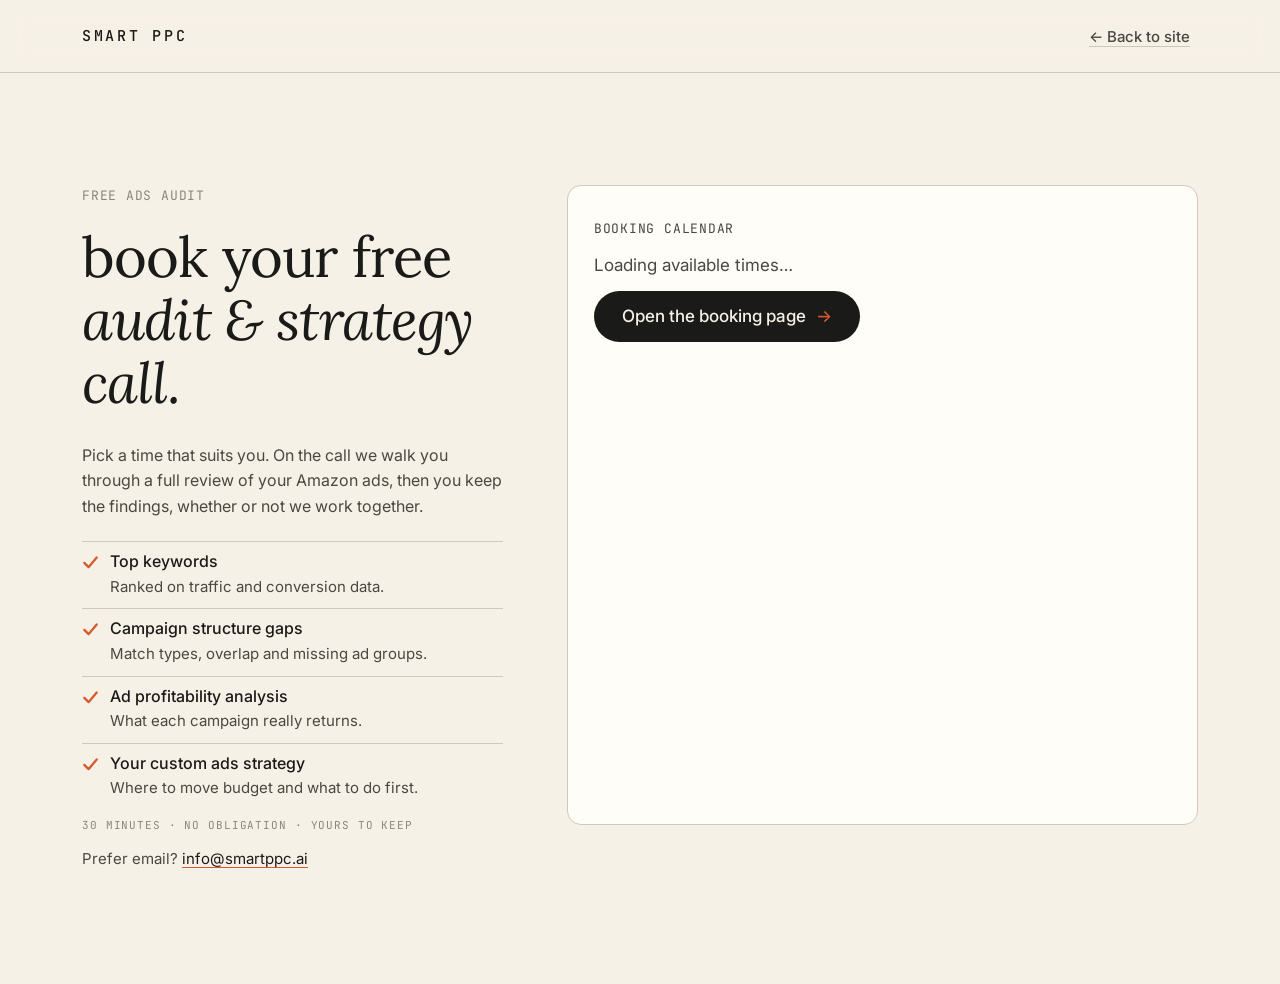
==== book.html @ a891c184 "Launch Smart PPC website Single-page zoom site (hero, how it works, why it works, AI-powered, track " ====
<!doctype html>
<html lang="en-GB">
<head>
  <meta charset="utf-8" />
  <meta name="viewport" content="width=device-width, initial-scale=1" />
  <title>Book your free Amazon ads audit — Smart PPC</title>
  <meta name="description" content="Book a free 30-minute Amazon ads audit and strategy call with Smart PPC: top keywords, campaign structure gaps, profitability analysis and a custom ads strategy. No obligation." />
  <meta property="og:title" content="Book your free Amazon ads audit — Smart PPC" />
  <meta property="og:description" content="A free 30-minute audit and strategy call. Top keywords, campaign gaps, profitability and a custom ads strategy. No obligation." />
  <meta property="og:image" content="https://smartppc.ai/assets/og.jpg?v=2" />
  <meta property="og:url" content="https://smartppc.ai/book.html" />
  <meta name="twitter:card" content="summary_large_image" />
  <meta name="theme-color" content="#F6F1E7" />
  <link rel="icon" href="assets/favicon.svg" type="image/svg+xml" />
  <link rel="preconnect" href="https://fonts.googleapis.com" />
  <link rel="preconnect" href="https://fonts.gstatic.com" crossorigin />
  <link href="https://fonts.googleapis.com/css2?family=Lora:ital,wght@0,400;0,500;1,400&family=Inter:wght@400;500&family=JetBrains+Mono:wght@400;500&display=swap" rel="stylesheet" />
  <link rel="stylesheet" href="styles.css?v=7" />
</head>
<body>
  <header class="nav is-scrolled">
    <div class="wrap nav__inner">
      <a href="index.html" class="wordmark">SMART PPC</a>
      <a href="index.html" class="link book-page__back">← Back to site</a>
    </div>
  </header>

  <main class="section book-page">
    <div class="wrap book-page__grid">
      <div class="book-page__head">
        <p class="eyebrow">Free ads audit</p>
        <h1 class="h2">book your free<br /><em>audit &amp; strategy call.</em></h1>
      </div>

      <div class="book-page__copy">
        <p class="book-page__lead">Pick a time that suits you. On the call we walk you through a full review of your Amazon ads, then you keep the findings, whether or not we work together.</p>
        <ul class="audit audit--compact">
          <li><h3>Top keywords</h3><p>Ranked on traffic and conversion data.</p></li>
          <li><h3>Campaign structure gaps</h3><p>Match types, overlap and missing ad groups.</p></li>
          <li><h3>Ad profitability analysis</h3><p>What each campaign really returns.</p></li>
          <li><h3>Your custom ads strategy</h3><p>Where to move budget and what to do first.</p></li>
        </ul>
        <p class="audit__note">30 minutes · no obligation · yours to keep</p>
        <p class="book-page__contact">Prefer email? <a href="mailto:info@smartppc.ai?subject=Free%20Amazon%20ads%20audit">info@smartppc.ai</a></p>
      </div>

      <div class="book-page__cal" id="booking-calendar">
        <!-- Shown until the Cal.com calendar loads (or if it's blocked) -->
        <div class="book-page__fallback">
          <p class="eyebrow">Booking calendar</p>
          <p>Loading available times…</p>
          <a class="pill" href="https://cal.com/smartppc/free-audit" target="_blank" rel="noopener">Open the booking page <span class="arrow">→</span></a>
        </div>
      </div>
    </div>
  </main>

  <!-- Cal.com inline embed (official loader) — books into info@smartppc.ai's Google Calendar -->
  <script>
    (function (C, A, L) { let p = function (a, ar) { a.q.push(ar); }; let d = C.document; C.Cal = C.Cal || function () { let cal = C.Cal; let ar = arguments; if (!cal.loaded) { cal.ns = {}; cal.q = cal.q || []; d.head.appendChild(d.createElement("script")).src = A; cal.loaded = true; } if (ar[0] === L) { const api = function () { p(api, arguments); }; const namespace = ar[1]; api.q = api.q || []; if (typeof namespace === "string") { cal.ns[namespace] = cal.ns[namespace] || api; p(cal.ns[namespace], ar); p(cal, ["initNamespace", namespace]); } else p(cal, ar); return; } p(cal, ar); }; })(window, "https://app.cal.com/embed/embed.js", "init");
    Cal("init", "free-audit", { origin: "https://cal.com" });
    Cal.ns["free-audit"]("inline", {
      elementOrSelector: "#booking-calendar",
      calLink: "smartppc/free-audit",
      config: { layout: "month_view", theme: "light" },
    });
    Cal.ns["free-audit"]("ui", {
      theme: "light",
      hideEventTypeDetails: false,
      layout: "month_view",
      cssVarsPerTheme: { light: { "cal-brand": "#D85A30" } },
    });
  </script>
</body>
</html>
---- styles.css ----
/* Smart PPC — same palette and type as the LinkedIn ad (remotion-video/src/ppc-ad/theme.ts) */
:root {
  --cream: #f6f1e7;
  --cream-2: #efe8da;
  --paper: #fffdf8;
  --ink: #1a1a18;
  --ink-soft: #4a4842;
  --muted: #8a877f;
  --rule: #cfc9bb;
  --orange: #d85a30;

  --serif: "Lora", Georgia, serif;
  --sans: "Inter", system-ui, sans-serif;
  --mono: "JetBrains Mono", ui-monospace, monospace;

  --wrap: 1180px;
  --gutter: 16px;
  --radius: 14px;
  --plate-radius: 16px;
  --ease: cubic-bezier(.65, 0, .35, 1);

  /* header: two rows on mobile (brand + section tabs), one row from 900px */
  --nav-h: 100px;
  --foot-h: 40px;
}
@media (min-width: 720px) { :root { --gutter: 32px; } }
@media (min-width: 900px) { :root { --nav-h: 72px; --foot-h: 76px; --plate-radius: 22px; } }

*, *::before, *::after { box-sizing: border-box; }
html { scroll-behavior: smooth; scroll-padding-top: 76px; }
body {
  margin: 0;
  background: var(--cream);
  color: var(--ink);
  font: 400 17px/1.65 var(--sans);
  -webkit-font-smoothing: antialiased;
  overflow-x: hidden;
}
a { color: inherit; }
img, video, svg { display: block; max-width: 100%; }
button { font: inherit; color: inherit; }

.wrap { max-width: var(--wrap); margin: 0 auto; padding: 0 var(--gutter); }

/* ── Type ─────────────────────────────────────────────── */
.display, .h2 {
  font-family: var(--serif);
  font-weight: 400;
  letter-spacing: -0.015em;
  margin: 0;
}
/* sized so each of the three hero lines stays whole: ~0.48em per character */
.display { font-size: clamp(34px, 9.4vw, 54px); line-height: 1.12; }
@media (min-width: 980px) { .display { font-size: clamp(50px, 5.2vw, 76px); } }
.h2 { font-size: clamp(30px, 4.6vw, 56px); line-height: 1.12; margin-bottom: 28px; }
.display em, .h2 em { font-style: italic; }
.orange { color: var(--orange); }
.eyebrow, .chip {
  font-family: var(--mono);
  letter-spacing: 0.06em;
}
.eyebrow { font-size: 12px; text-transform: uppercase; color: var(--muted); margin: 0 0 16px; }
@media (max-width: 599px) { .eyebrow__sep { display: none; } .eyebrow__line { display: block; margin-top: 4px; } }
.lead { font-size: 18px; color: var(--ink-soft); max-width: 34em; margin: 0; }
@media (min-width: 980px) { .lead { font-size: 19px; } .eyebrow { font-size: 13px; margin-bottom: 20px; } }
h3 { font: 500 18px/1.35 var(--sans); margin: 0 0 6px; }
@media (min-width: 980px) { h3 { font-size: 19px; } }
.t-serif { font-family: var(--serif); }
.t-mono { font-family: var(--mono); letter-spacing: .14em; }

/* ── Buttons ──────────────────────────────────────────── */
.pill {
  display: inline-flex; align-items: center; gap: 10px;
  background: var(--ink); color: var(--cream);
  font: 500 17px/1 var(--sans);
  padding: 17px 28px; border-radius: 999px; border: 0;
  text-decoration: none; cursor: pointer;
  transition: transform .25s var(--ease), background .3s ease, box-shadow .3s ease;
}
.pill:hover { background: #000; transform: translateY(-1px); }
.pill:focus-visible, .link:focus-visible, .nav a:focus-visible, .progress__btn:focus-visible { outline: 2px solid var(--orange); outline-offset: 3px; }
.pill .arrow { color: var(--orange); transition: transform .25s var(--ease); }
.pill:hover .arrow { transform: translateX(3px); }
.pill--small { font-size: 14px; padding: 11px 18px; }
.link { background: none; border: 0; font: 500 16px var(--sans); color: var(--ink-soft); cursor: pointer; text-decoration: underline; text-underline-offset: 4px; text-decoration-color: var(--rule); padding: 8px; }
.link:hover { color: var(--ink); text-decoration-color: var(--orange); }

/* ── Nav ──────────────────────────────────────────────── */
.nav {
  position: sticky; top: 0; z-index: 20;
  background: rgba(246, 241, 231, 0.88);
  -webkit-backdrop-filter: blur(14px) saturate(1.2);
  backdrop-filter: blur(14px) saturate(1.2);
  border-bottom: 1px solid transparent;
  transition: border-color .3s ease;
}
.nav.is-scrolled { border-bottom-color: var(--rule); }
.nav__inner { display: flex; flex-wrap: wrap; align-items: center; justify-content: space-between; column-gap: 16px; }
.wordmark { font: 500 14px/56px var(--mono); letter-spacing: 0.18em; text-decoration: none; }
.nav__links {
  position: relative; order: 3; flex: 1 0 100%;
  display: flex; justify-content: space-between; align-items: center; height: 44px;
  font: 500 12.5px/1 var(--mono); letter-spacing: .08em; text-transform: uppercase;
}
.nav__links a { position: relative; z-index: 1; min-width: 44px; text-align: center; text-decoration: none; color: var(--muted); padding: 14px 4px 16px; transition: color .35s ease; }
.nav__links a:hover, .nav__links a.is-active { color: var(--ink); }
.nav__long { display: none; }
@media (max-width: 359px) { .nav__links { font-size: 11px; letter-spacing: .04em; } .nav__links a { min-width: 34px; padding-left: 2px; padding-right: 2px; } }
.nav__ink {
  position: absolute; left: 0; bottom: 5px; width: 1px; height: 10px; overflow: visible; pointer-events: none;
  opacity: 0; transform: translateX(0);
  transition: transform .7s var(--ease), width .7s var(--ease), opacity .4s ease;
}
.nav__ink path { fill: none; stroke: var(--orange); stroke-width: 3.2; stroke-linecap: round; vector-effect: non-scaling-stroke; filter: url(#brush); }
/* the header's booking button is always orange — the one constant call to action */
.nav .pill { background: var(--orange); box-shadow: 0 8px 24px -12px rgba(216, 90, 48, .7); }
.nav .pill:hover { background: #c44f28; }
@media (min-width: 900px) {
  .nav__inner { flex-wrap: nowrap; height: 72px; }
  .wordmark { line-height: 1; font-size: 15px; }
  .nav__links { order: 0; flex: none; height: 100%; gap: 34px; justify-content: center; font: 400 15px/1 var(--sans); letter-spacing: 0; text-transform: none; }
  .nav__links a { padding: 10px 0; }
  .nav__long { display: inline; }
  .nav__ink { bottom: 14px; }
}
.nav__progress { position: absolute; left: 0; right: 0; bottom: -1px; height: 2px; pointer-events: none; }
.nav__progress span { display: block; height: 100%; background: var(--orange); transform-origin: left; transform: scaleX(var(--progress, 0)); }

/* ── Brush strokes ────────────────────────────────────── */
.brush path { fill: none; stroke: var(--orange); stroke-linecap: round; filter: url(#brush); stroke-dasharray: 1 1; stroke-dashoffset: 1; }
.brush--under { width: min(420px, 80%); height: 36px; margin: 8px 0 22px -6px; overflow: visible; }
.brush--under path { stroke-width: 9; }
.brush.draw path, .is-in .brush path { animation: draw .7s cubic-bezier(.3,.7,.3,1) forwards; }
.brush--under.draw path { animation-delay: .35s; }
@keyframes draw { to { stroke-dashoffset: 0; } }

.hero__ctas { display: flex; flex-wrap: wrap; align-items: center; gap: 12px 20px; margin-top: 28px; }

/* ── Plates (one image per scene) ─────────────────────── */
.plate { position: relative; overflow: hidden; border-radius: var(--plate-radius); background: var(--cream-2); aspect-ratio: 16 / 9; }
.plate__art, .plate__video { position: absolute; inset: 0; width: 100%; height: 100%; max-width: none; overflow: visible; }
.plate__video { object-fit: cover; display: none; }
@media (min-width: 980px) { .plate__video { display: block; } }
.plate__brush { fill: none; stroke-linecap: round; stroke-linejoin: round; filter: url(#brush); }
.starburst line { stroke: currentColor; stroke-linecap: round; }
.starburst circle { fill: currentColor; }
.starburst circle.ring { fill: none; stroke: currentColor; }
.starburst circle.core { fill: var(--orange); }
@media (prefers-reduced-motion: no-preference) {
  .plate .starburst, .portal .starburst { transform-box: fill-box; transform-origin: center; animation: spin 140s linear infinite; }
  .plate__spin { transform-box: view-box; transform-origin: 500px 500px; animation: spin var(--sweep) linear infinite; }
  /* radar blips flash as the sweep passes; --d (set per blip) keeps them in phase with it */
  .blip__dot { animation: blip-dot var(--sweep) linear var(--d) infinite; }
  .blip__ring { animation: blip-ring var(--sweep) linear var(--d) infinite; }
  .blip__label { animation: blip-label var(--sweep) linear var(--d) infinite; }
  /* ASIN blips stay hidden until the sweep finds them, then fade before it comes round again */
  .blip--asin .blip__dot { animation-name: asin-dot; }
  .blip--asin .blip__label { animation-name: asin-label; }
  .plate__stream { animation: stream 1.6s linear infinite; }
  .plate__orbit { transform-box: view-box; transform-origin: 500px 500px; animation: spin 9s linear infinite; }
}
@keyframes spin { to { transform: rotate(360deg); } }
.plate { --sweep: 7.35s; } /* radar sweep period: must match SWEEP in the plate art */
.portal { --sweep: 7.35s; }
.blip__dot, .blip__ring { transform-box: fill-box; transform-origin: center; }
.blip__dot { opacity: .45; }
.blip__ring { opacity: 0; }
.blip__label { opacity: .6; letter-spacing: .14em; }
@keyframes blip-dot { 0% { opacity: 1; transform: scale(1.7); } 8% { opacity: 1; transform: scale(1); } 40% { opacity: 1; } 62%, 100% { opacity: .45; transform: scale(1); } }
@keyframes blip-ring { 0% { opacity: .9; transform: scale(1); } 24% { opacity: 0; transform: scale(4.2); } 100% { opacity: 0; transform: scale(4.2); } }
@keyframes blip-label { 0%, 40% { opacity: 1; } 62%, 100% { opacity: .6; } }
.blip--asin .blip__dot, .blip--asin .blip__label { opacity: 0; }
@keyframes asin-dot { 0% { opacity: 1; transform: scale(1.8); } 8% { opacity: 1; transform: scale(1); } 18% { opacity: .9; } 32%, 100% { opacity: 0; transform: scale(1); } }
@keyframes asin-label { 0% { opacity: 0; } 3%, 18% { opacity: .9; } 32%, 100% { opacity: 0; } }
@media (prefers-reduced-motion: reduce) { .blip__dot, .blip__label, .blip--asin .blip__dot, .blip--asin .blip__label { opacity: 1; } }
@keyframes stream { to { stroke-dashoffset: -32; } }

/* ── Strategy ─────────────────────────────────────────── */
.steps { list-style: none; margin: 0; padding: 0; display: grid; gap: 26px; max-width: 620px; }
.steps li { display: grid; grid-template-columns: 40px 1fr; gap: 14px; }
.steps__n { font: 500 14px/1.9 var(--mono); color: var(--orange); }
.steps p { margin: 0; color: var(--ink-soft); font-size: 16px; }
@media (min-width: 980px) { .steps { gap: 36px; } .steps p { font-size: 17px; } }
.steps.steps--four { gap: 18px; }
.steps--four h3 { margin-bottom: 2px; }
.steps--points li { grid-template-columns: 22px 1fr; }
.steps--points .steps__n::before { content: ""; display: block; width: 8px; height: 8px; margin-top: 10px; border-radius: 50%; background: var(--orange); }
.steps--four p { font-size: 15px; line-height: 1.55; }
@media (min-width: 980px) { .steps.steps--four { gap: 24px; } .steps--four p { font-size: 16px; } }

/* ── AI-powered: data flow ────────────────────────────── */
.flow { margin: 0; }
.flow__sources { list-style: none; margin: 0; padding: 0; display: grid; grid-template-columns: 1fr 1fr; gap: 8px; }
@media (min-width: 1100px) { .flow__sources { grid-template-columns: repeat(4, 1fr); gap: 12px; } }
.flow__sources li { background: var(--paper); border: 1px solid var(--rule); border-radius: 12px; padding: 12px 14px; }
.flow__sources .chip { border: 0; padding: 0; margin: 0; font-size: 12px; line-height: 1.35; align-items: baseline; color: var(--ink); }
.flow__sources .chip::before { flex: none; transform: translateY(-1px); }
.flow__sources p { margin: 6px 0 0; font-size: 13px; line-height: 1.45; color: var(--ink-soft); }
.flow__lines { width: 100%; height: 34px; overflow: visible; }
.flow__lines--down { height: 22px; }
.flow__lines path { fill: none; stroke: var(--rule); stroke-width: 1.5; stroke-dasharray: 3 5; vector-effect: non-scaling-stroke; transition: stroke .6s ease; }
.flow__lines--4 { display: none; }
@media (min-width: 1100px) { .flow__lines--4 { display: inline; } .flow__lines--2 { display: none; } }
.flow.is-in .flow__lines path { stroke: var(--orange); }
@media (prefers-reduced-motion: no-preference) {
  .flow.is-in .flow__lines path { animation: flow 0.9s linear infinite; }
  .flow.is-in .flow__glyph::after { animation: ping 2.4s ease-out infinite; }
}
@keyframes flow { to { stroke-dashoffset: -16; } }
@keyframes ping { from { transform: scale(1); opacity: .6; } to { transform: scale(2.4); opacity: 0; } }
.flow__core, .flow__human { display: flex; align-items: center; gap: 14px; max-width: 520px; margin: 0 auto; padding: 12px 16px; border-radius: var(--radius); }
.flow__core { background: var(--ink); color: var(--cream); }
.flow__human { background: var(--paper); border: 2px solid var(--ink); }
.flow__core p, .flow__human p { margin: 0; font-size: 13px; line-height: 1.45; }
.flow__core p:not(.flow__title) { color: rgba(246, 241, 231, .7); }
.flow__human p:not(.flow__title) { color: var(--ink-soft); }
.flow__core .flow__title, .flow__human .flow__title { font: 500 15px/1.3 var(--sans); margin-bottom: 2px; }
.flow__human .dot { flex: none; width: 12px; height: 12px; margin: 0 4px; }
.flow__glyph { position: relative; flex: none; width: 20px; height: 20px; border-radius: 50%; background: var(--orange); }
.flow__glyph::after { content: ""; position: absolute; inset: 0; border-radius: 50%; border: 2px solid var(--orange); opacity: 0; }

/* ── Expertise ────────────────────────────────────────── */
.chip { display: inline-flex; align-items: center; gap: 8px; font-size: 12px; border: 1px solid var(--ink); border-radius: 999px; padding: 4px 12px; margin-bottom: 12px; }
.chip::before { content: ""; width: 7px; height: 7px; border-radius: 50%; background: var(--orange); }

.proof { display: grid; gap: 28px; margin: 0; }
.proof dt { font: 400 clamp(46px, 7vw, 80px)/1 var(--serif); letter-spacing: -0.02em; }
.proof dd { margin: 8px 0 0; font-family: var(--mono); font-size: 12px; letter-spacing: .06em; color: var(--muted); text-transform: uppercase; }
.proof > div { border-top: 1px solid var(--rule); padding-top: 18px; }
/* "8+ years" has a descender (the y), so its label sits lower to keep the same visible gap */
.proof > div:first-child dd { margin-top: calc(8px + clamp(46px, 7vw, 80px) * .2); }

/* ── Pricing ──────────────────────────────────────────── */
.tiers { display: grid; grid-template-columns: 1fr 1fr; gap: 10px; max-width: 620px; }
@media (min-width: 980px) { .tiers { gap: 16px; } }
.tier { background: var(--paper); border: 1px solid var(--rule); border-radius: var(--radius); padding: 16px 16px 14px; }
.tier--feature { border: 2px solid var(--ink); box-shadow: 0 30px 60px -40px rgba(60, 45, 20, .45); }
@media (min-width: 980px) { .tier { padding: 24px 24px 20px; } }
.tier__label { display: flex; align-items: center; gap: 8px; margin: 0 0 10px; font: 400 11px/1 var(--mono); letter-spacing: .08em; text-transform: uppercase; color: var(--muted); }
.tier--feature .tier__label { color: var(--ink); }
.tier__amount { display: flex; align-items: baseline; flex-wrap: wrap; gap: 0 4px; margin: 0; font: 400 clamp(40px, 5vw, 60px)/1 var(--serif); letter-spacing: -0.02em; }
.tier__from { width: 100%; margin-bottom: 4px; font: italic 15px/1.2 var(--serif); letter-spacing: 0; color: var(--muted); }
.tier__per { font: italic 17px var(--serif); letter-spacing: 0; color: var(--muted); }
.tier:not(:has(.tier__from)) .tier__amount { padding-top: 23px; } /* line up with "from" in the other card */
.ticks.ticks--tight { margin: 14px 0 0; gap: 6px; }
.ticks.ticks--tight li { font-size: 13px; line-height: 1.4; grid-template-columns: 14px 1fr; gap: 7px; }
.ticks.ticks--tight li::before { width: 13px; height: 13px; margin-top: 2px; }
@media (max-width: 979px) { .tier { padding: 14px 13px 13px; } .pricing__close { font-size: 17px; margin: 12px 0 16px; } .assure { margin-top: 14px; } }
@media (min-width: 980px) { .ticks.ticks--tight li { font-size: 15px; grid-template-columns: 18px 1fr; gap: 10px; } .ticks.ticks--tight li::before { width: 15px; height: 15px; margin-top: 3px; } }
.assure { list-style: none; margin: 18px 0 0; padding: 0; display: flex; flex-wrap: wrap; gap: 8px; max-width: 620px; }
.assure li { display: inline-flex; align-items: center; gap: 8px; font: 400 11px/1 var(--mono); letter-spacing: .06em; text-transform: uppercase; color: var(--ink); background: var(--cream-2); border: 1px solid var(--rule); border-radius: 999px; padding: 7px 12px; }
.assure li::before { content: ""; width: 6px; height: 6px; border-radius: 50%; background: var(--orange); }
.pricing__vs { display: flex; flex-wrap: wrap; align-items: baseline; gap: 4px 10px; margin: -12px 0 18px; font: 400 12px/1.4 var(--mono); letter-spacing: .06em; text-transform: uppercase; color: var(--muted); }
.pricing__vs s { font: 400 22px/1 var(--serif); letter-spacing: 0; text-transform: none; color: var(--ink-soft); text-decoration-color: var(--orange); text-decoration-thickness: 3px; }
.pricing__close { margin: 16px 0 20px; font: italic 18px/1.4 var(--serif); color: var(--ink-soft); }
.dot { width: 8px; height: 8px; border-radius: 50%; background: var(--orange); }

.ticks { list-style: none; padding: 0; margin: 18px 0; display: grid; gap: 9px; }
.ticks li { display: grid; grid-template-columns: 22px 1fr; gap: 12px; align-items: start; font-size: 16px; line-height: 1.5; }
.ticks li::before {
  content: ""; width: 18px; height: 18px; margin-top: 3px;
  background: no-repeat center/contain url("data:image/svg+xml,%3Csvg xmlns='http://www.w3.org/2000/svg' viewBox='0 0 44 44'%3E%3Cpath d='M6 23 L17 34 L38 9' fill='none' stroke='%23D85A30' stroke-width='6' stroke-linecap='round' stroke-linejoin='round'/%3E%3C/svg%3E");
}

/* ── Free ads audit ───────────────────────────────────── */
.audit__intro { margin: -10px 0 20px; max-width: 34em; font-size: 16px; line-height: 1.55; color: var(--ink-soft); }
.audit { list-style: none; margin: 0; padding: 0; display: grid; gap: 14px; max-width: 720px; }
@media (min-width: 720px) { .audit { grid-template-columns: 1fr 1fr; gap: 20px 32px; } }
.audit li { position: relative; padding: 12px 0 0 28px; border-top: 1px solid var(--rule); }
.audit li::before {
  content: ""; position: absolute; left: 0; top: 15px; width: 17px; height: 17px;
  background: no-repeat center/contain url("data:image/svg+xml,%3Csvg xmlns='http://www.w3.org/2000/svg' viewBox='0 0 44 44'%3E%3Cpath d='M6 23 L17 34 L38 9' fill='none' stroke='%23D85A30' stroke-width='6' stroke-linecap='round' stroke-linejoin='round'/%3E%3C/svg%3E");
}
.audit h3 { margin: 0 0 3px; font-size: 17px; }
.audit p { margin: 0; font-size: 14.5px; line-height: 1.5; color: var(--ink-soft); }
.audit__cta { display: flex; flex-wrap: wrap; align-items: center; gap: 12px 18px; margin-top: 24px; }
.audit__note { font: 400 11px/1.4 var(--mono); letter-spacing: .08em; text-transform: uppercase; color: var(--muted); }
@media (min-width: 980px) { .audit__intro { font-size: 17px; } .audit h3 { font-size: 18px; } .audit p { font-size: 15px; } }
@media (max-width: 719px) {
  .audit__intro { display: none; } /* the note under the button carries the essentials on phones */
  .audit { gap: 10px; }
  .audit li { padding-top: 9px; }
  .audit li::before { top: 12px; }
  .audit p { font-size: 14px; line-height: 1.45; }
  .audit__cta { margin-top: 18px; }
}

/* ── Booking page (book.html) ─────────────────────────── */
.book-page { padding-top: 48px; }
.book-page__back { font-size: 15px; }
/* phones: heading → calendar → details; desktop: heading + details beside the calendar */
.book-page__grid { display: grid; gap: 24px; align-items: start; grid-template-areas: "head" "cal" "copy"; }
.book-page__head { grid-area: head; }
.book-page__head .h2 { margin-bottom: 0; }
.book-page__copy { grid-area: copy; }
.book-page__cal { grid-area: cal; }
@media (min-width: 980px) {
  .book-page { padding-top: 72px; }
  .book-page__grid { grid-template-columns: minmax(0, .8fr) minmax(0, 1.2fr); grid-template-rows: auto 1fr; grid-template-areas: "head cal" "copy cal"; gap: 28px 64px; }
}
.book-page__lead { margin: 0 0 22px; max-width: 32em; color: var(--ink-soft); font-size: 16px; line-height: 1.6; }
.audit--compact { grid-template-columns: 1fr; gap: 10px; max-width: 460px; }
.audit--compact li { padding-top: 9px; }
.audit--compact li::before { top: 12px; }
.audit--compact h3 { font-size: 16px; }
.book-page .audit__note { display: block; margin-top: 18px; }
.book-page__contact { margin: 14px 0 0; font-size: 15px; color: var(--ink-soft); }
.book-page__contact a { color: var(--ink); text-underline-offset: 3px; text-decoration-color: var(--orange); }
.book-page__cal { min-height: 640px; background: var(--paper); border: 1px solid var(--rule); border-radius: var(--radius); overflow: hidden; }
.book-page__cal:has(cal-inline, iframe) .book-page__fallback { display: none; } /* calendar loaded */
.book-page__fallback { padding: 32px 26px; display: grid; gap: 12px; justify-items: start; }
.book-page__fallback p { margin: 0; color: var(--ink-soft); }

/* ── Consent ──────────────────────────────────────────── */
.consent {
  position: fixed; left: 16px; right: 16px; bottom: 16px; z-index: 30;
  max-width: 520px; margin: 0 auto; background: var(--paper); border: 1px solid var(--rule);
  border-radius: var(--radius); padding: 16px 18px; box-shadow: 0 20px 40px -20px rgba(0,0,0,.25);
  display: flex; flex-wrap: wrap; align-items: center; justify-content: space-between; gap: 10px 16px; font-size: 15px;
}
.consent[hidden] { display: none; }
.consent p { margin: 0; flex: 1 1 240px; }
.consent p a { color: var(--ink-soft); text-underline-offset: 3px; }
.consent div { display: flex; gap: 8px; align-items: center; }

/* ── Without JS: an ordinary stacked page ─────────────── */
.scene { padding: 64px 0; }
.scene__inner { display: grid; gap: 32px; }
.track, .progress, .hint { display: none; }

/* ── Zoom stage ───────────────────────────────────────────
   Every scene sits on one fixed stage. The invisible .track supplies one
   screen of scroll per scene (with snap points) and main.js maps scroll
   position to the transition: the current scene's plate opens out like a
   window and zooms towards you, then dissolves into the next scene. */
html.js { scroll-snap-type: y mandatory; scroll-padding-top: 0; scrollbar-width: none; }
html.js::-webkit-scrollbar { display: none; }
html.js.is-animating { scroll-snap-type: none; }
.js .nav { position: fixed; left: 0; right: 0; }
.js .stage { position: fixed; inset: 0; overflow: hidden; }
.js .scene {
  position: absolute; inset: 0;
  padding: calc(var(--nav-h) + 16px) 0 calc(var(--foot-h) + 12px);
  display: flex; align-items: center;
  visibility: hidden; will-change: transform, opacity;
  z-index: var(--z, 1); background: var(--cream);
}
.js .scene.is-visible { visibility: visible; }
.js .scene__inner { width: 100%; transform: translateY(var(--lift, 0px)) scale(var(--fit, 1)); }
.js .track { display: block; }
.js .track > div { height: 100vh; scroll-snap-align: start; scroll-snap-stop: always; }

/* the in-flow plate only reserves the space; its art lives in a .portal */
.js .plate { background: none; overflow: visible; }
.portal { position: absolute; inset: 0; pointer-events: none; }
.portal__media { position: absolute; left: 0; top: 0; overflow: visible; will-change: transform; transform-origin: 50% 50%; }
.portal__media .plate__art { overflow: visible; }

/* Mobile and tablet: plate as a banner above the copy that takes up whatever
   height the copy leaves free (main.js sets --inner-h to the usable height) */
@media (max-width: 979px) {
  .js .scene__inner { display: flex; flex-direction: column; justify-content: center; gap: 0; height: var(--inner-h, auto); }
  .js .plate { order: -1; flex: 1 1 0; min-height: var(--plate-min, 96px); max-height: 300px; margin-bottom: 20px; aspect-ratio: auto; }
  .js .scene.is-measuring .scene__inner { height: auto; }
  .js .scene.is-measuring .plate { flex: none; height: var(--plate-min, 96px); }
}
@media (max-width: 979px) and (min-width: 600px) { :root { --plate-min: 140px; } }

/* Desktop: copy and plate side by side, alternating sides scene to scene */
@media (min-width: 980px) {
  .scene__inner { grid-template-columns: minmax(0, 1.12fr) minmax(0, .88fr); gap: clamp(48px, 6vw, 96px); align-items: center; }
  .scene--wide .scene__inner { grid-template-columns: minmax(0, 1.45fr) minmax(0, .8fr); }
  .scene--flip .scene__inner { grid-template-columns: minmax(0, .88fr) minmax(0, 1.12fr); }
  .scene--wide.scene--flip .scene__inner { grid-template-columns: minmax(0, .8fr) minmax(0, 1.45fr); }
  .scene--flip .plate { order: -1; }
  .plate { width: 100%; max-width: 460px; height: min(66vh, 600px); aspect-ratio: auto; justify-self: center; }
  .scene--wide .plate { height: min(60vh, 520px); }
  /* Hero: frame slightly squarer than the 4:5 ad and anchored high, so the
     video's bottom wordmark falls outside it; the starburst art is the mobile
     fallback only, so hide it behind the video */
  .hero .plate { aspect-ratio: 20 / 21; height: auto; width: min(100%, 460px, calc(min(66vh, 600px) * 20 / 21)); }
  .hero .plate__video { object-position: 50% 25%; }
  .hero .portal__media::after { content: ""; position: absolute; inset: 0; border: 1px solid var(--rule); border-radius: var(--plate-radius); pointer-events: none; }
  .hero .plate__art { display: none; }
  .proof { grid-template-columns: 1fr; }
}

/* Where-am-I: a centred 01 / 06 counter and prev/next on desktop, a scroll hint on the first scene */
.js .progress {
  position: fixed; left: 0; right: 0; bottom: 0; z-index: 20; height: var(--foot-h);
  display: none; align-items: center; justify-content: flex-end; padding: 0 max(var(--gutter), calc((100vw - var(--wrap)) / 2 + var(--gutter)));
  pointer-events: none;
}
@media (min-width: 900px) { .js .progress { display: flex; } }
.progress__where {
  position: absolute; left: 50%; transform: translateX(-50%);
  margin: 0; display: flex; align-items: baseline; gap: 14px; padding: 9px 14px; border-radius: 999px;
  background: rgba(246, 241, 231, .82); -webkit-backdrop-filter: blur(10px); backdrop-filter: blur(10px);
  font: 400 12px var(--mono); letter-spacing: .08em; text-transform: uppercase; color: var(--muted);
}
.progress__count { color: var(--ink); }
.progress__btns { display: flex; gap: 8px; pointer-events: auto; }
.progress__btn {
  width: 42px; height: 42px; border-radius: 50%; border: 1px solid var(--rule); background: rgba(255, 253, 248, .7);
  display: grid; place-items: center; cursor: pointer; transition: border-color .3s ease, background .3s ease, opacity .3s ease;
}
.progress__btn:hover:not(:disabled) { border-color: var(--ink); background: var(--paper); }
.progress__btn:disabled { opacity: .35; cursor: default; }
.progress__btn svg { width: 16px; height: 16px; fill: none; stroke: var(--ink); stroke-width: 1.6; stroke-linecap: round; stroke-linejoin: round; }

.js .hint {
  display: flex; flex-direction: column; align-items: center; gap: 8px;
  position: fixed; left: 50%; bottom: 14px; z-index: 20; margin: 0; transform: translateX(-50%);
  font: 400 11px var(--mono); letter-spacing: .14em; text-transform: uppercase; color: var(--muted);
  opacity: 0; transition: opacity .5s ease; pointer-events: none;
}
.js.at-start .hint { opacity: 1; }
@media (min-width: 900px) { .js .hint { bottom: calc(var(--foot-h) - 14px); } } /* sits just above the 01 / 06 counter */

/* ── Reveal on arrival ────────────────────────────────── */
@media (prefers-reduced-motion: no-preference) {
  .js .reveal { opacity: 0; transform: translateY(16px); transition: opacity .8s ease, transform .8s var(--ease); transition-delay: calc(var(--i, 0) * 110ms + 260ms); }
  .js .reveal.is-in { opacity: 1; transform: none; }
}
@media (prefers-reduced-motion: reduce) {
  html { scroll-behavior: auto; }
  .brush path { animation: none !important; stroke-dashoffset: 0; }
}

/* privacy.html */
.section { padding: 80px 0; }
@media (min-width: 980px) { .section { padding: 112px 0; } }
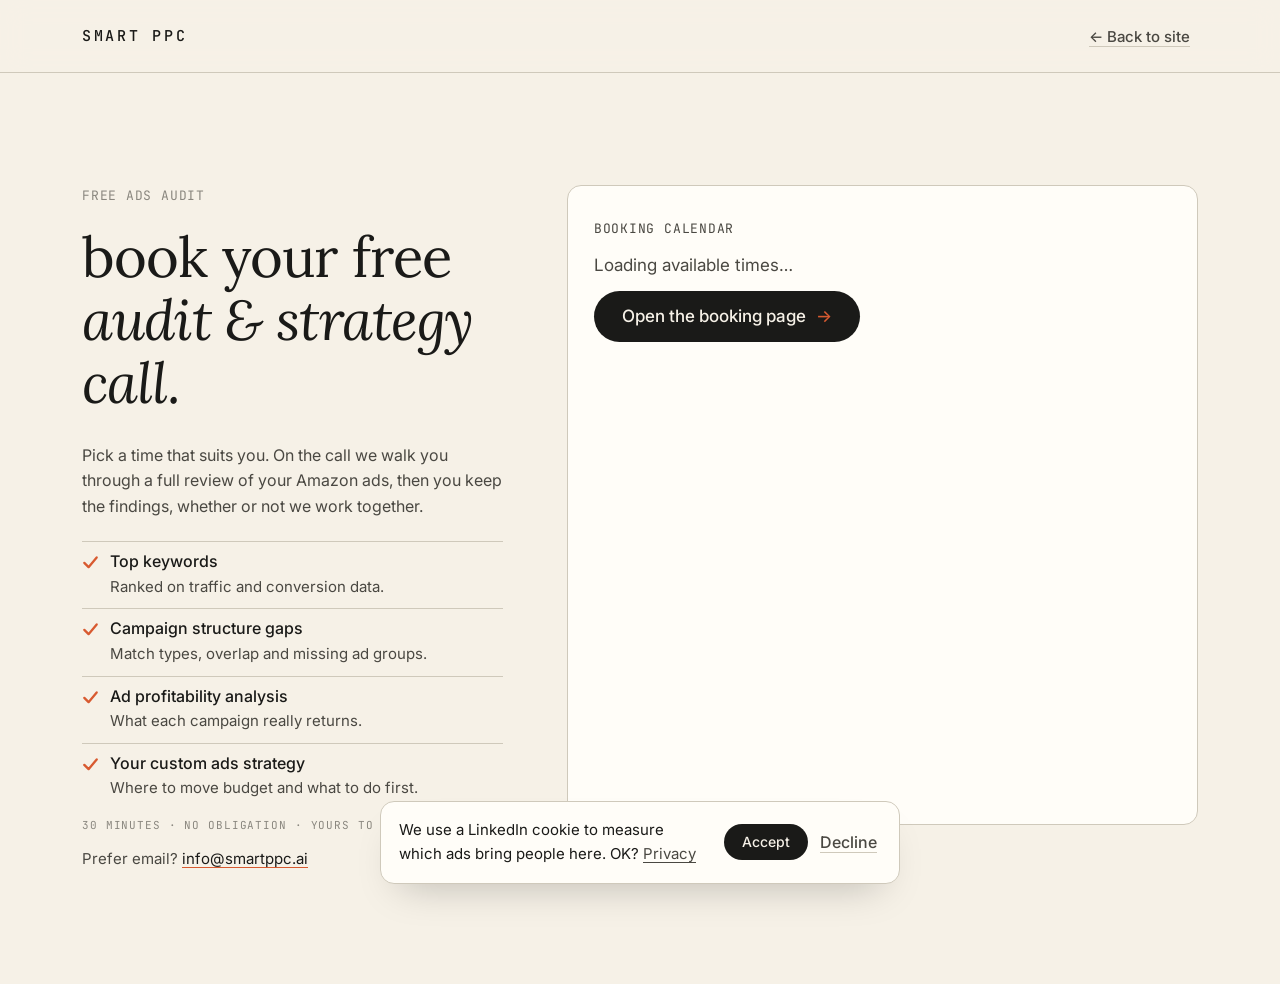
==== commit 9913d7af: "Add LinkedIn Insight Tag with cookie consent, and booking thanks page - insight.js: shared cookie ba" ====
--- a/book.html
+++ b/book.html
@@ -15,7 +15,7 @@
   <link rel="preconnect" href="https://fonts.googleapis.com" />
   <link rel="preconnect" href="https://fonts.gstatic.com" crossorigin />
   <link href="https://fonts.googleapis.com/css2?family=Lora:ital,wght@0,400;0,500;1,400&family=Inter:wght@400;500&family=JetBrains+Mono:wght@400;500&display=swap" rel="stylesheet" />
-  <link rel="stylesheet" href="styles.css?v=7" />
+  <link rel="stylesheet" href="styles.css?v=10" />
 </head>
 <body>
   <header class="nav is-scrolled">
@@ -70,6 +70,11 @@
       layout: "month_view",
       cssVarsPerTheme: { light: { "cal-brand": "#D85A30" } },
     });
+    // After a booking, go to the thanks page (LinkedIn counts that page as a booked audit)
+    const toThanks = () => { location.href = "thanks.html"; };
+    Cal.ns["free-audit"]("on", { action: "bookingSuccessfulV2", callback: toThanks });
+    Cal.ns["free-audit"]("on", { action: "bookingSuccessful", callback: toThanks });
   </script>
+  <script src="insight.js?v=1"></script>
 </body>
 </html>
--- a/styles.css
+++ b/styles.css
@@ -277,7 +277,7 @@
 .audit__note { font: 400 11px/1.4 var(--mono); letter-spacing: .08em; text-transform: uppercase; color: var(--muted); }
 @media (min-width: 980px) { .audit__intro { font-size: 17px; } .audit h3 { font-size: 18px; } .audit p { font-size: 15px; } }
 @media (max-width: 719px) {
-  .audit__intro { display: none; } /* the note under the button carries the essentials on phones */
+  .js .audit__intro { display: none; } /* the note under the button carries the essentials on phones */
   .audit { gap: 10px; }
   .audit li { padding-top: 9px; }
   .audit li::before { top: 12px; }
@@ -311,6 +311,13 @@
 .book-page__fallback { padding: 32px 26px; display: grid; gap: 12px; justify-items: start; }
 .book-page__fallback p { margin: 0; color: var(--ink-soft); }
 
+/* ── Thanks page (thanks.html) ───────────────────────── */
+.thanks-page { padding-top: 56px; }
+.thanks-page__inner { max-width: 640px; }
+.thanks-page .h2 { margin-bottom: 0; }
+.thanks-page .audit { margin-top: 8px; }
+.thanks-page .pill { margin-top: 26px; }
+
 /* ── Consent ──────────────────────────────────────────── */
 .consent {
   position: fixed; left: 16px; right: 16px; bottom: 16px; z-index: 30;
@@ -321,12 +328,28 @@
 .consent[hidden] { display: none; }
 .consent p { margin: 0; flex: 1 1 240px; }
 .consent p a { color: var(--ink-soft); text-underline-offset: 3px; }
+.consent .link { padding: 8px 4px; }
+[data-consent-reset] { padding: 0; font-size: inherit; }
 .consent div { display: flex; gap: 8px; align-items: center; }
 
 /* ── Without JS: an ordinary stacked page ─────────────── */
 .scene { padding: 64px 0; }
 .scene__inner { display: grid; gap: 32px; }
 .track, .progress, .hint { display: none; }
+
+/* ── Simple scrolling page (phones / tablets — no "js" class) ─────────────
+   Sections stack and scroll natively; each image sits as a banner above its
+   copy; the header (brand row + section tabs) stays pinned. */
+html:not(.js) { scroll-padding-top: var(--nav-h); } /* section rule tucks under the header rule */
+html:not(.js) .scene { padding: 52px 0; border-top: 1px solid var(--rule); }
+html:not(.js) .scene.hero { border-top: 0; padding: 32px 0 48px; }
+@media (max-width: 979px) {
+  html:not(.js) .scene__inner { display: flex; flex-direction: column; gap: 24px; }
+  html:not(.js) .plate { order: -1; width: 100%; aspect-ratio: 16 / 9; }
+  html:not(.js) .hero .plate { display: none; } /* lead with the headline and button */
+  html:not(.js) .steps.steps--four { gap: 22px; }
+}
+@media (min-width: 600px) and (max-width: 979px) { html:not(.js) .plate { aspect-ratio: 21 / 9; } }
 
 /* ── Zoom stage ───────────────────────────────────────────
    Every scene sits on one fixed stage. The invisible .track supplies one
